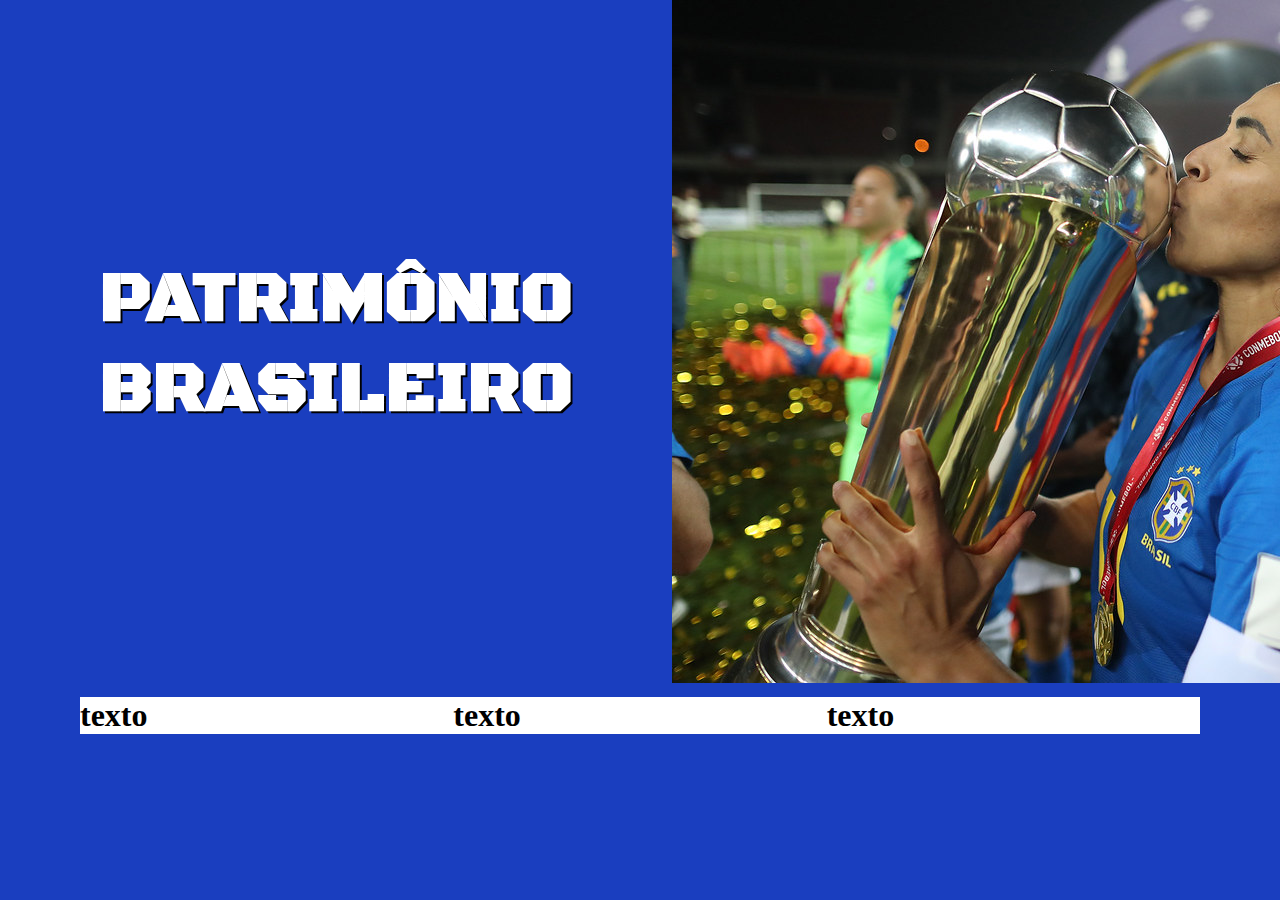
==== src/pages/marta.html @ 0b9fad60 "Sobre a Marta - Parte 02" ====
<!DOCTYPE html>
<html lang="en">
<head>
    <meta charset="UTF-8">
    <meta http-equiv="X-UA-Compatible" content="IE=edge">
    <meta name="viewport" content="width=device-width, initial-scale=1.0">
    <link rel="stylesheet" href="../style/style.css">
    <title>SIE</title>
</head>
<body>    
    <div id="flex">
        <h1 class="flex_itens">PATRIMÔNIO BRASILEIRO</h1>            
        <picture id="imagemMarta">
            <source media="(max-width: 400px)" srcset="">
            <img src="../images/marta01.jpg" alt="marta segurando um troféu">
        </picture>
    </div>
    <div id="flex_2">
        <div class="flex_itens_2">
            <h1>texto</h1>
        </div>
        <div class="flex_itens_2">
            <h1>
                texto
            </h1>
        </div>
        <div class="flex_itens_2">
            <h1>
                texto
            </h1>
        </div>
    </div>    
</body>
</html>
---- src/style/style.css ----
@charset "UTF-8";

@font-face {
    font-family: 'Black Ops One';
    src: url(../fonts/Black_Ops_One/BlackOpsOne-Regular.ttf);
    font-weight: normal;
    font-style: normal;
}

* {
    margin: 0px;
    padding: 0px;    
}

body {
    background-color: rgb(26, 62, 191);
}

#flex {
    display: flex;
    justify-content: space-between;
    align-items: center;
    
}

#flex_2 {
    display: flex;
    justify-content: space-between;
    align-items: center;
    margin: 10px 80px;
    
}

.flex_itens {
    flex-grow: 1;    
    font-family: 'Black Ops One';
    color: white;
    font-weight: bold;
    text-shadow: 2px 2px black;
    padding: 100px;
    font-size: 4.5em;
}

.flex_itens_2 {
    flex-grow: 1;    
    background-color: white;
}

#imagemMarta {
    flex-grow: 1;
}
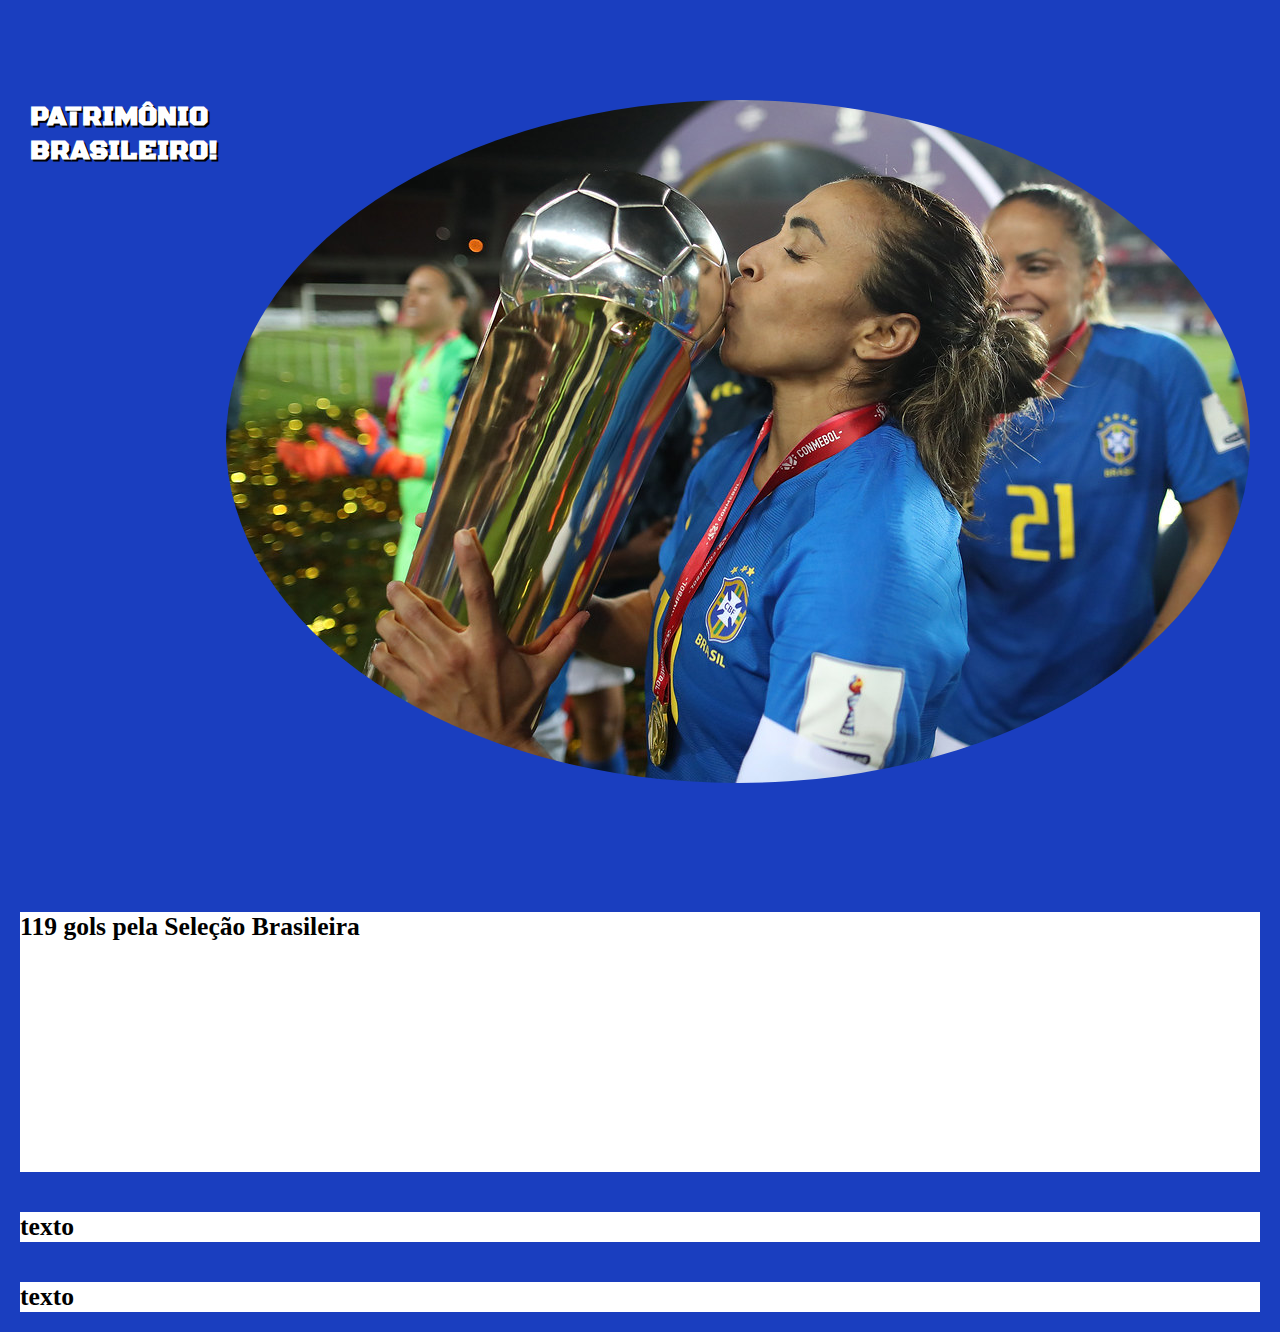
==== commit 56f609bb: "Aplicando mobile first" ====
--- a/src/pages/marta.html
+++ b/src/pages/marta.html
@@ -8,23 +8,29 @@
     <title>SIE</title>
 </head>
 <body>    
-    <div id="flex">
-        <h1 class="flex_itens">PATRIMÔNIO BRASILEIRO</h1>            
-        <picture id="imagemMarta">
-            <source media="(max-width: 400px)" srcset="">
-            <img src="../images/marta01.jpg" alt="marta segurando um troféu">
-        </picture>
+    <div id="grid_1">
+        <h1 class="grid_itens_1">PATRIMÔNIO BRASILEIRO!</h1>            
+        <div>
+            <picture>
+                <source media="(max-width: 500px)" srcset="../images/marta01-p.png" class= "grid_itens_1">
+                <img id="imagemMarta" src="../images/marta01.jpg" alt="marta segurando um troféu">
+            </picture>
+        </div>
     </div>
-    <div id="flex_2">
-        <div class="flex_itens_2">
-            <h1>texto</h1>
+    <div id="grid_2">
+        <div class="grid_itens">
+            <!-- <picture>
+                <source media="(max-width: 700px)" srcset="" >
+                <img src="../images/marta02.jpg" alt="marta em campo">
+            </picture> -->
+            <h1>119 gols pela Seleção Brasileira</h1>
         </div>
-        <div class="flex_itens_2">
+        <div class="grid_itens">
             <h1>
                 texto
             </h1>
         </div>
-        <div class="flex_itens_2">
+        <div class="grid_itens">
             <h1>
                 texto
             </h1>
--- a/src/style/style.css
+++ b/src/style/style.css
@@ -16,36 +16,39 @@
     background-color: rgb(26, 62, 191);
 }
 
-#flex {
-    display: flex;
-    justify-content: space-between;
-    align-items: center;
-    
-}
-
-#flex_2 {
-    display: flex;
-    justify-content: space-between;
-    align-items: center;
-    margin: 10px 80px;
-    
-}
-
-.flex_itens {
-    flex-grow: 1;    
+.grid_itens_1 {
     font-family: 'Black Ops One';
     color: white;
     font-weight: bold;
     text-shadow: 2px 2px black;
-    padding: 100px;
-    font-size: 4.5em;
+    font-size: 1.7em;
 }
 
-.flex_itens_2 {
-    flex-grow: 1;    
+.grid_itens {
     background-color: white;
+    margin: 20px;
+}
+
+.grid_itens > h1 {
+    font-size: 1.6em;
+}
+
+#grid_1 {
+    display: grid; 
+    grid-template-columns: auto auto;
+    column-gap: 0px; 
+    margin: 100px 30px; 
+    align-content: center;
+}
+
+#grid_2 {
+    display: grid; 
+    grid-template-columns: auto;  
+    column-gap: 20px; 
+    grid-template-rows: 300px;
 }
 
 #imagemMarta {
-    flex-grow: 1;
+    border-radius: 50% 50%;
+    overflow: hidden;
 }